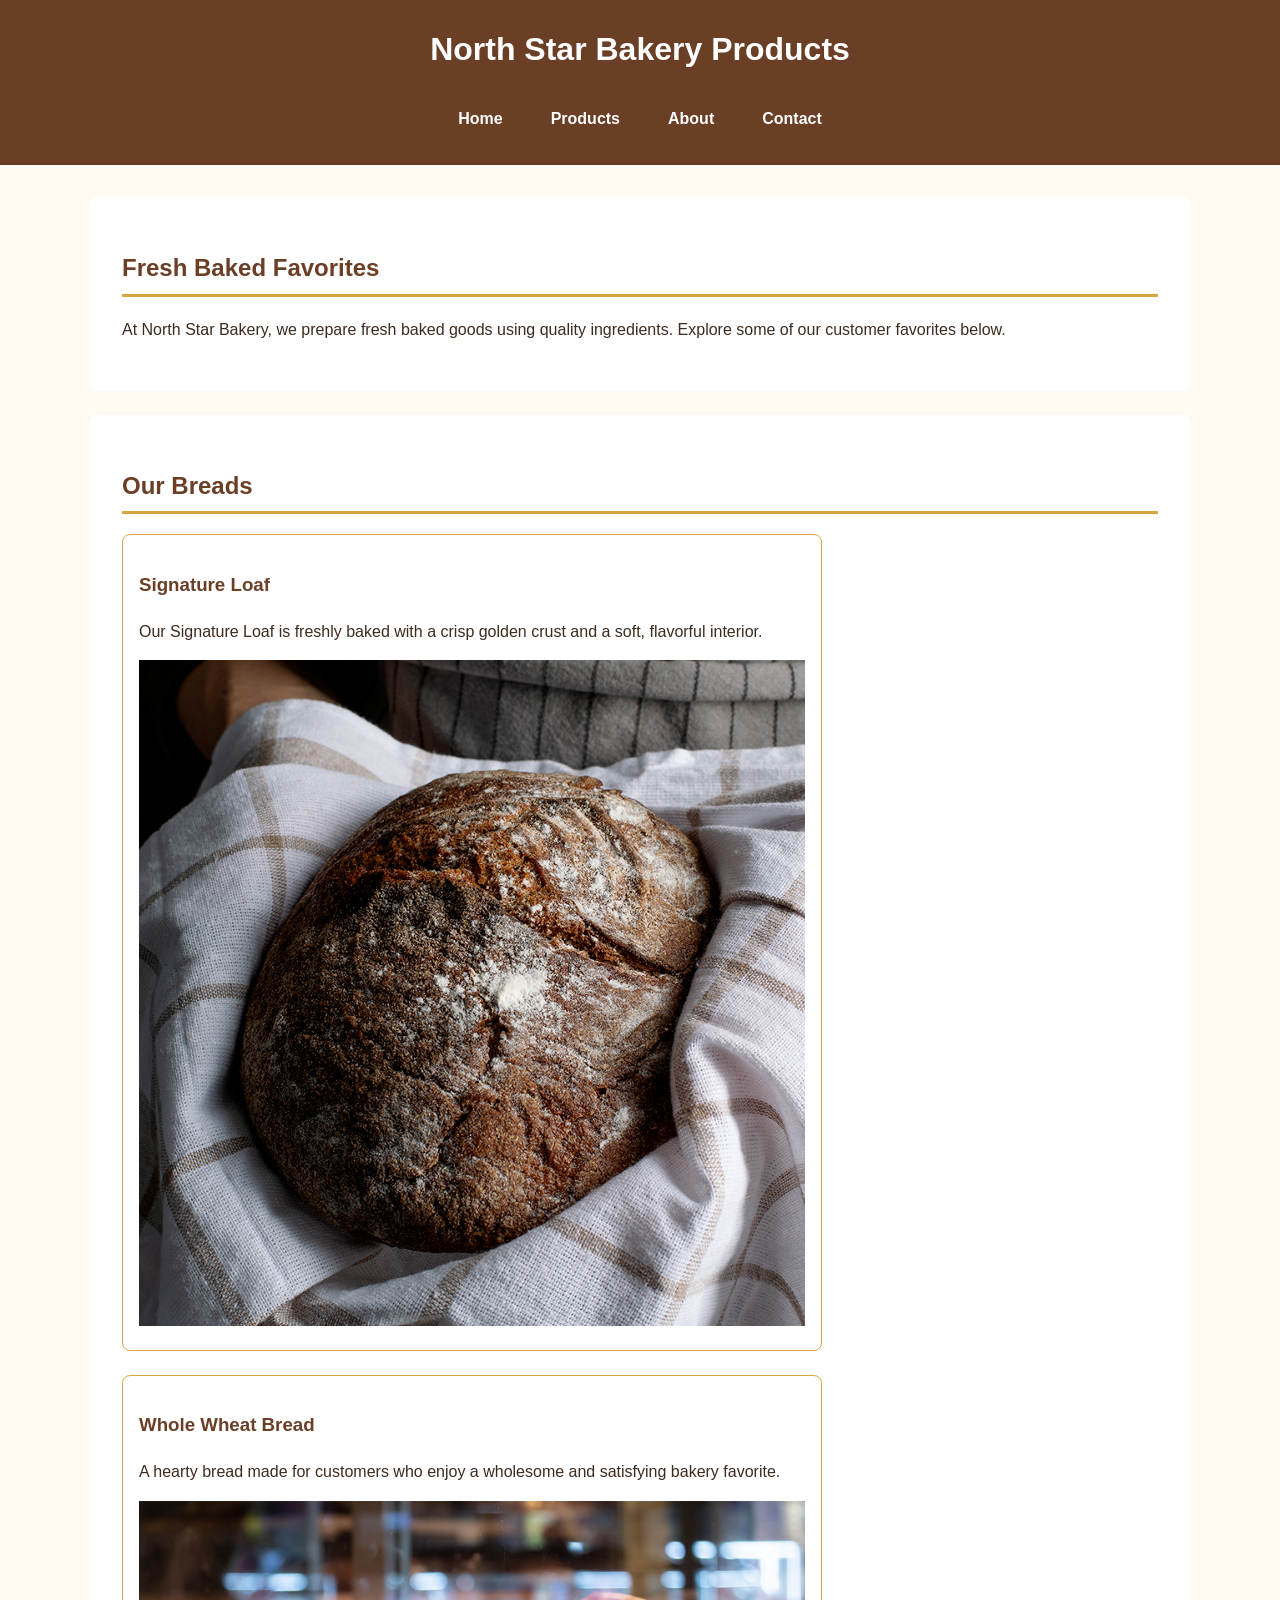
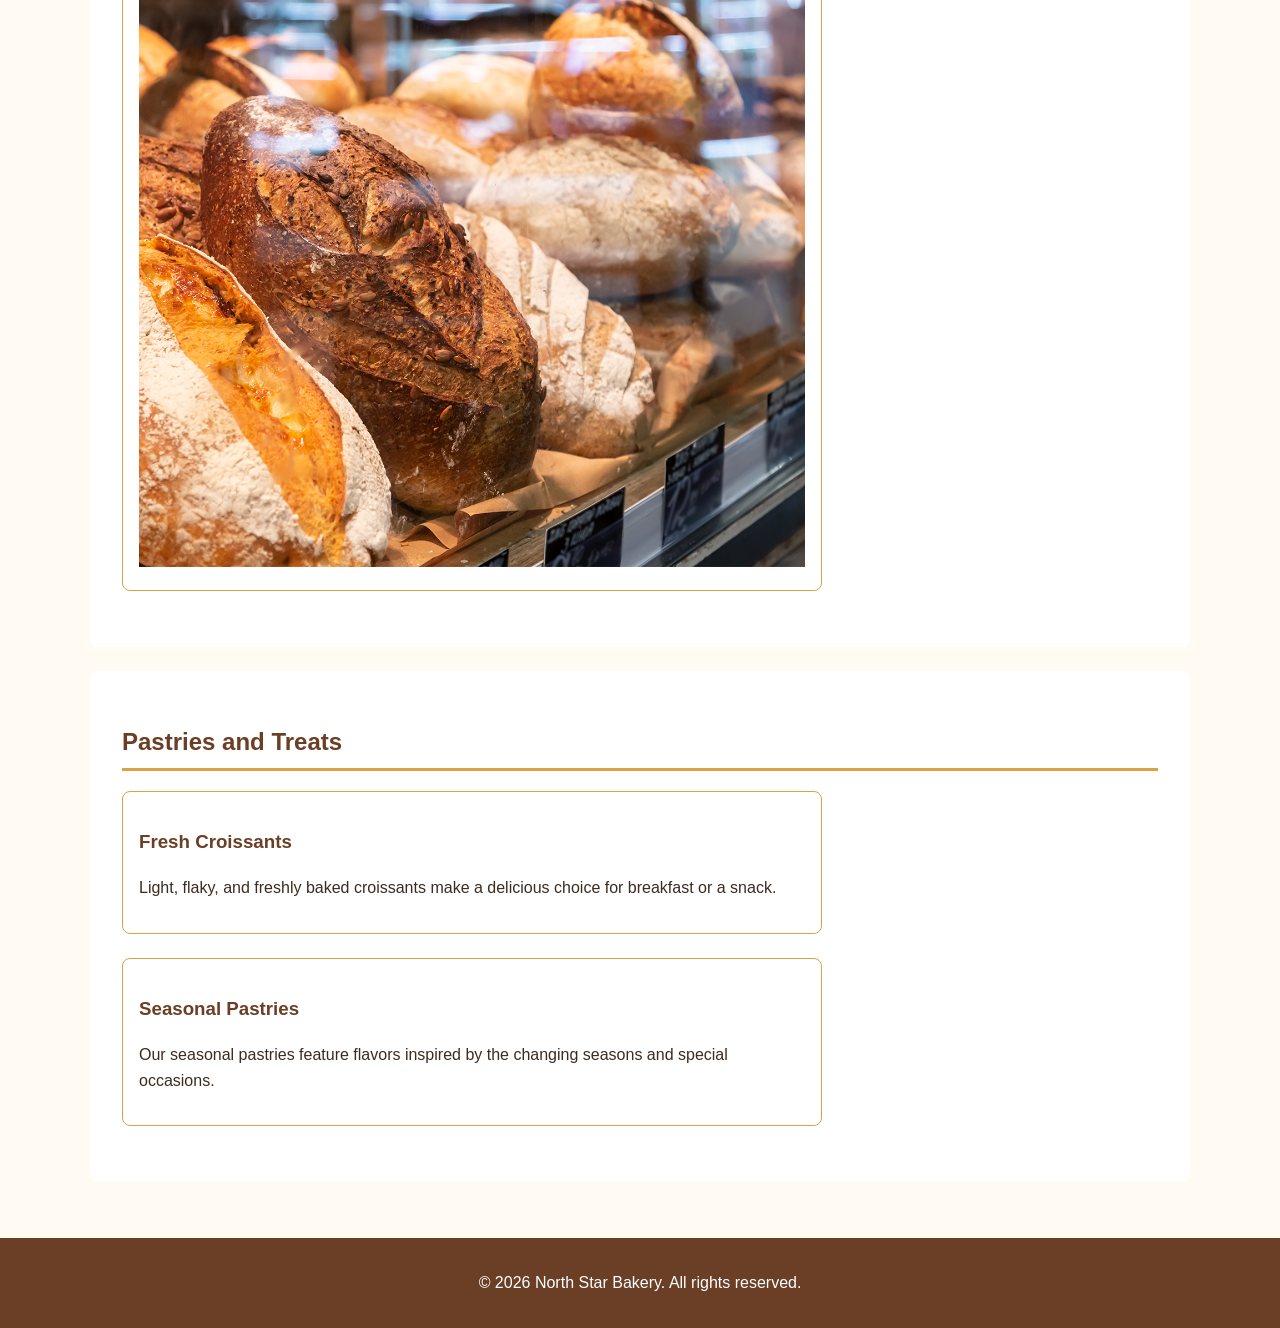
==== products.html @ 21d019b9 "Complete Touchstone 3 responsive website design" ====
<!DOCTYPE html>
<html lang="en">
<head>
    <meta charset="UTF-8">
    <meta name="viewport" content="width=device-width, initial-scale=1.0">
    <title>Products | North Star Bakery</title>
    
    <link rel="stylesheet" href="styles.css">
</head>

<body>

    <header>
        <h1>North Star Bakery Products</h1>

        <nav aria-label="Main navigation">
            <ul>
                <li><a href="index.html">Home</a></li>
                <li><a href="products.html">Products</a></li>
                <li><a href="about.html">About</a></li>
                <li><a href="contact.html">Contact</a></li>
            </ul>
        </nav>
    </header>

    <main>

        <section>
            <h2>Fresh Baked Favorites</h2>

            <p>
                At North Star Bakery, we prepare fresh baked goods
                using quality ingredients. Explore some of our customer
                favorites below.
            </p>
        </section>

        <section>
            <h2>Our Breads</h2>

            <article>
                <h3>Signature Loaf</h3>
                <p>
                    Our Signature Loaf is freshly baked with a crisp
                    golden crust and a soft, flavorful interior.
                </p>
                <img src="media/bakery-signature-loaf.png"
     alt="North Star Bakery Signature Loaf">
            </article>

            <article>
                <h3>Whole Wheat Bread</h3>
                <p>
                    A hearty bread made for customers who enjoy a
                    wholesome and satisfying bakery favorite.
                </p>
                <img src="media/bakery-bread.png"
     alt="Fresh Whole Wheat Bread">
            </article>
        </section>

        <section>
            <h2>Pastries and Treats</h2>

            <article>
                <h3>Fresh Croissants</h3>
                <p>
                    Light, flaky, and freshly baked croissants make
                    a delicious choice for breakfast or a snack.
                </p>
            </article>

            <article>
                <h3>Seasonal Pastries</h3>
                <p>
                    Our seasonal pastries feature flavors inspired
                    by the changing seasons and special occasions.
                </p>
            </article>
        </section>

    </main>

    <footer>
        <p>&copy; 2026 North Star Bakery. All rights reserved.</p>
    </footer>

</body>
</html>
---- styles.css ----
/* North Star Bakery - Touchstone 3 */

/* Base styles - mobile first */
* {
    box-sizing: border-box;
}

body {
    margin: 0;
    font-family: Arial, Helvetica, sans-serif;
    line-height: 1.6;
    color: #3d2b1f;
    background-color: #fffaf2;
}

/* Header */
header {
    background-color: #6b3e26;
    color: #ffffff;
    padding: 1.5rem 1rem;
    text-align: center;
}

header h1 {
    margin-top: 0;
}

header img {
    max-width: 120px;
    height: auto;
}

/* Navigation - Flexbox */
nav ul {
    list-style: none;
    margin: 1rem 0 0;
    padding: 0;
    display: flex;
    flex-direction: column;
    gap: 0.5rem;
}

nav a {
    display: block;
    color: #ffffff;
    text-decoration: none;
    font-weight: bold;
    padding: 0.6rem 1rem;
}

nav a:hover,
nav a:focus {
    background-color: #d9a441;
    color: #3d2b1f;
}

/* Main content */
main {
    width: 90%;
    max-width: 1100px;
    margin: 0 auto;
    padding: 1.5rem 0;
}

section {
    background-color: #ffffff;
    margin-bottom: 1.5rem;
    padding: 1.25rem;
    border-radius: 8px;
}

h2,
h3 {
    color: #6b3e26;
}

h2 {
    border-bottom: 3px solid #d9a441;
    padding-bottom: 0.4rem;
}

/* Images and media */
img,
video {
    max-width: 100%;
    height: auto;
}

figure {
    margin: 1rem 0;
}

figcaption {
    font-style: italic;
    margin-top: 0.5rem;
}

/* Product articles */
article {
    margin-bottom: 1.5rem;
    padding: 1rem;
    border: 1px solid #d9a441;
    border-radius: 8px;
}

/* Contact form */
form {
    max-width: 700px;
}

fieldset {
    border: 2px solid #d9a441;
    border-radius: 8px;
    margin-bottom: 1.5rem;
    padding: 1rem;
}

legend {
    font-weight: bold;
    color: #6b3e26;
}

label {
    display: block;
    font-weight: bold;
    margin-bottom: 0.3rem;
}

input,
select,
textarea {
    width: 100%;
    padding: 0.7rem;
    border: 1px solid #6b3e26;
    border-radius: 4px;
    font: inherit;
}

button {
    background-color: #6b3e26;
    color: #ffffff;
    border: none;
    border-radius: 4px;
    padding: 0.8rem 1.5rem;
    font: inherit;
    font-weight: bold;
    cursor: pointer;
}

button:hover,
button:focus {
    background-color: #d9a441;
    color: #3d2b1f;
}

/* Footer */
footer {
    background-color: #6b3e26;
    color: #ffffff;
    text-align: center;
    padding: 1rem;
}

/* Larger screens */
@media (min-width: 768px) {
    nav ul {
        flex-direction: row;
        justify-content: center;
        gap: 1rem;
    }

    main {
        padding: 2rem 0;
    }

    section {
        padding: 2rem;
    }

    article {
        max-width: 700px;
    }
}
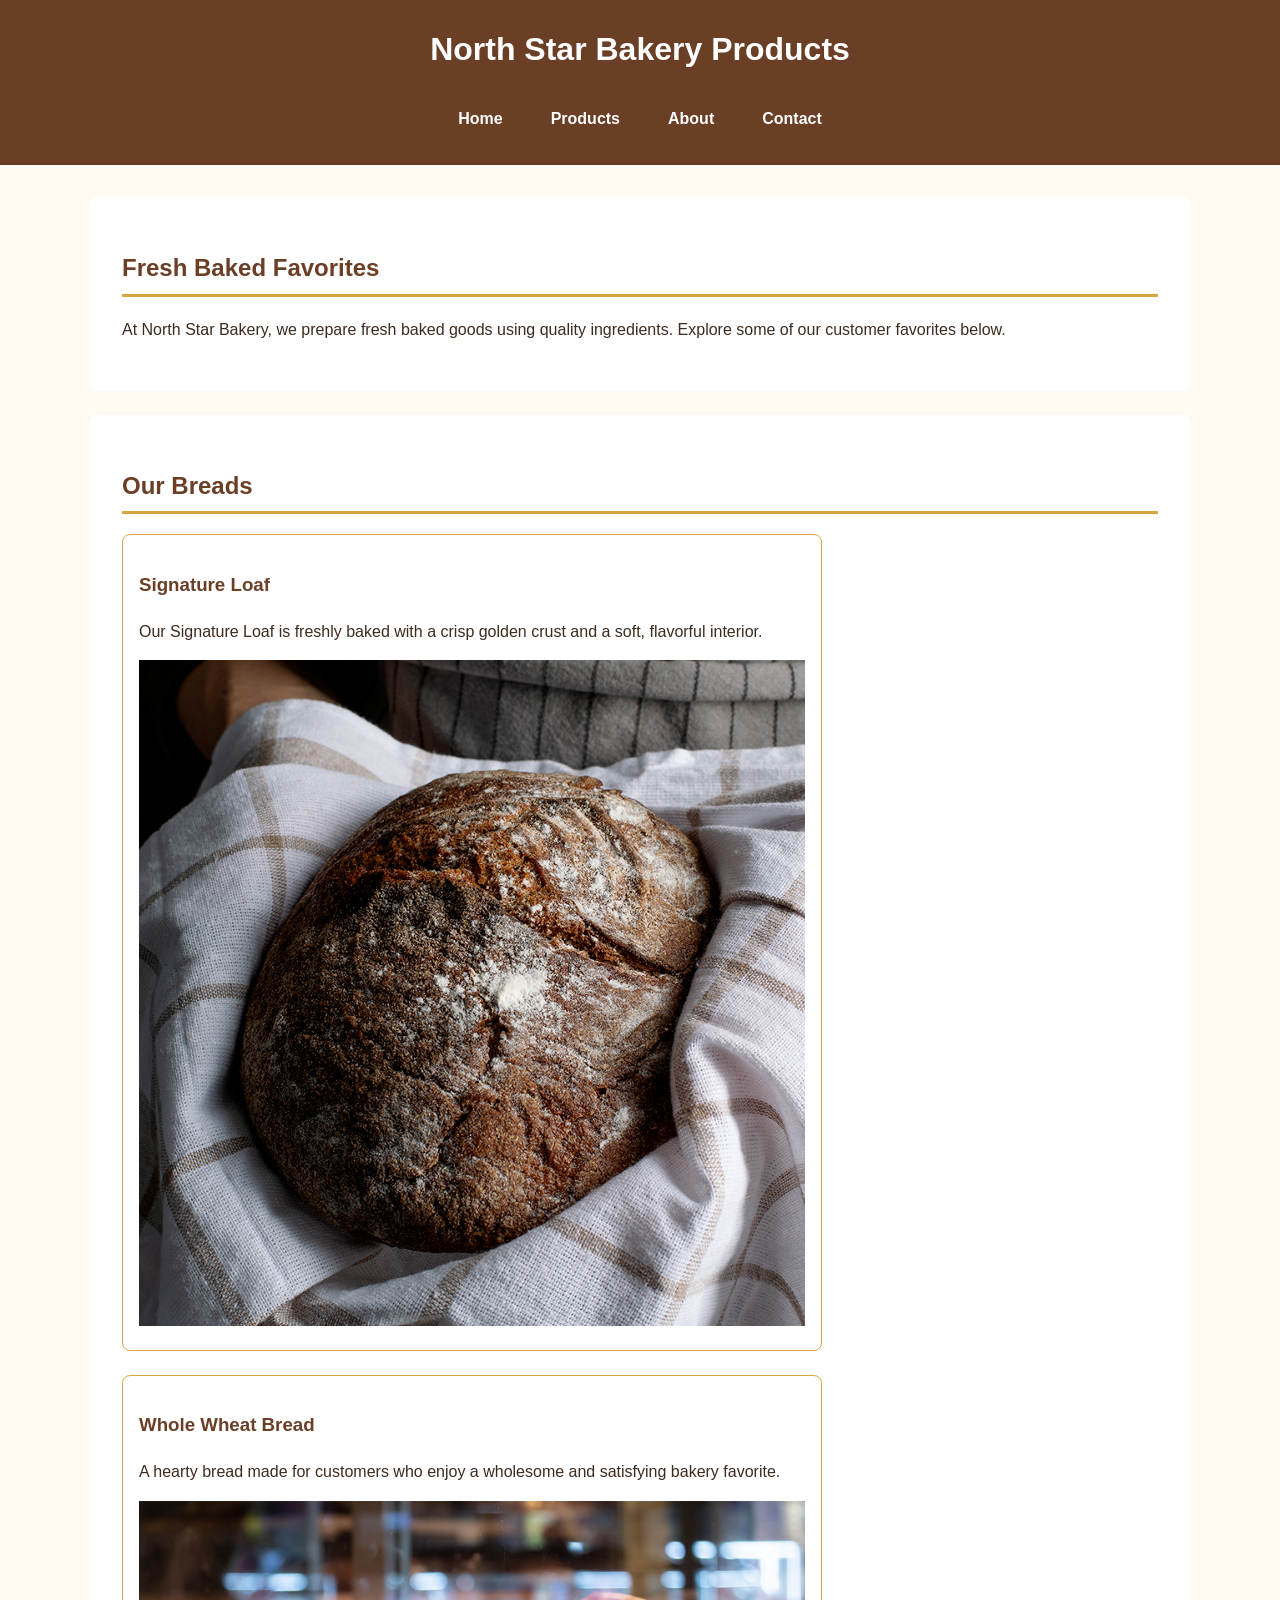
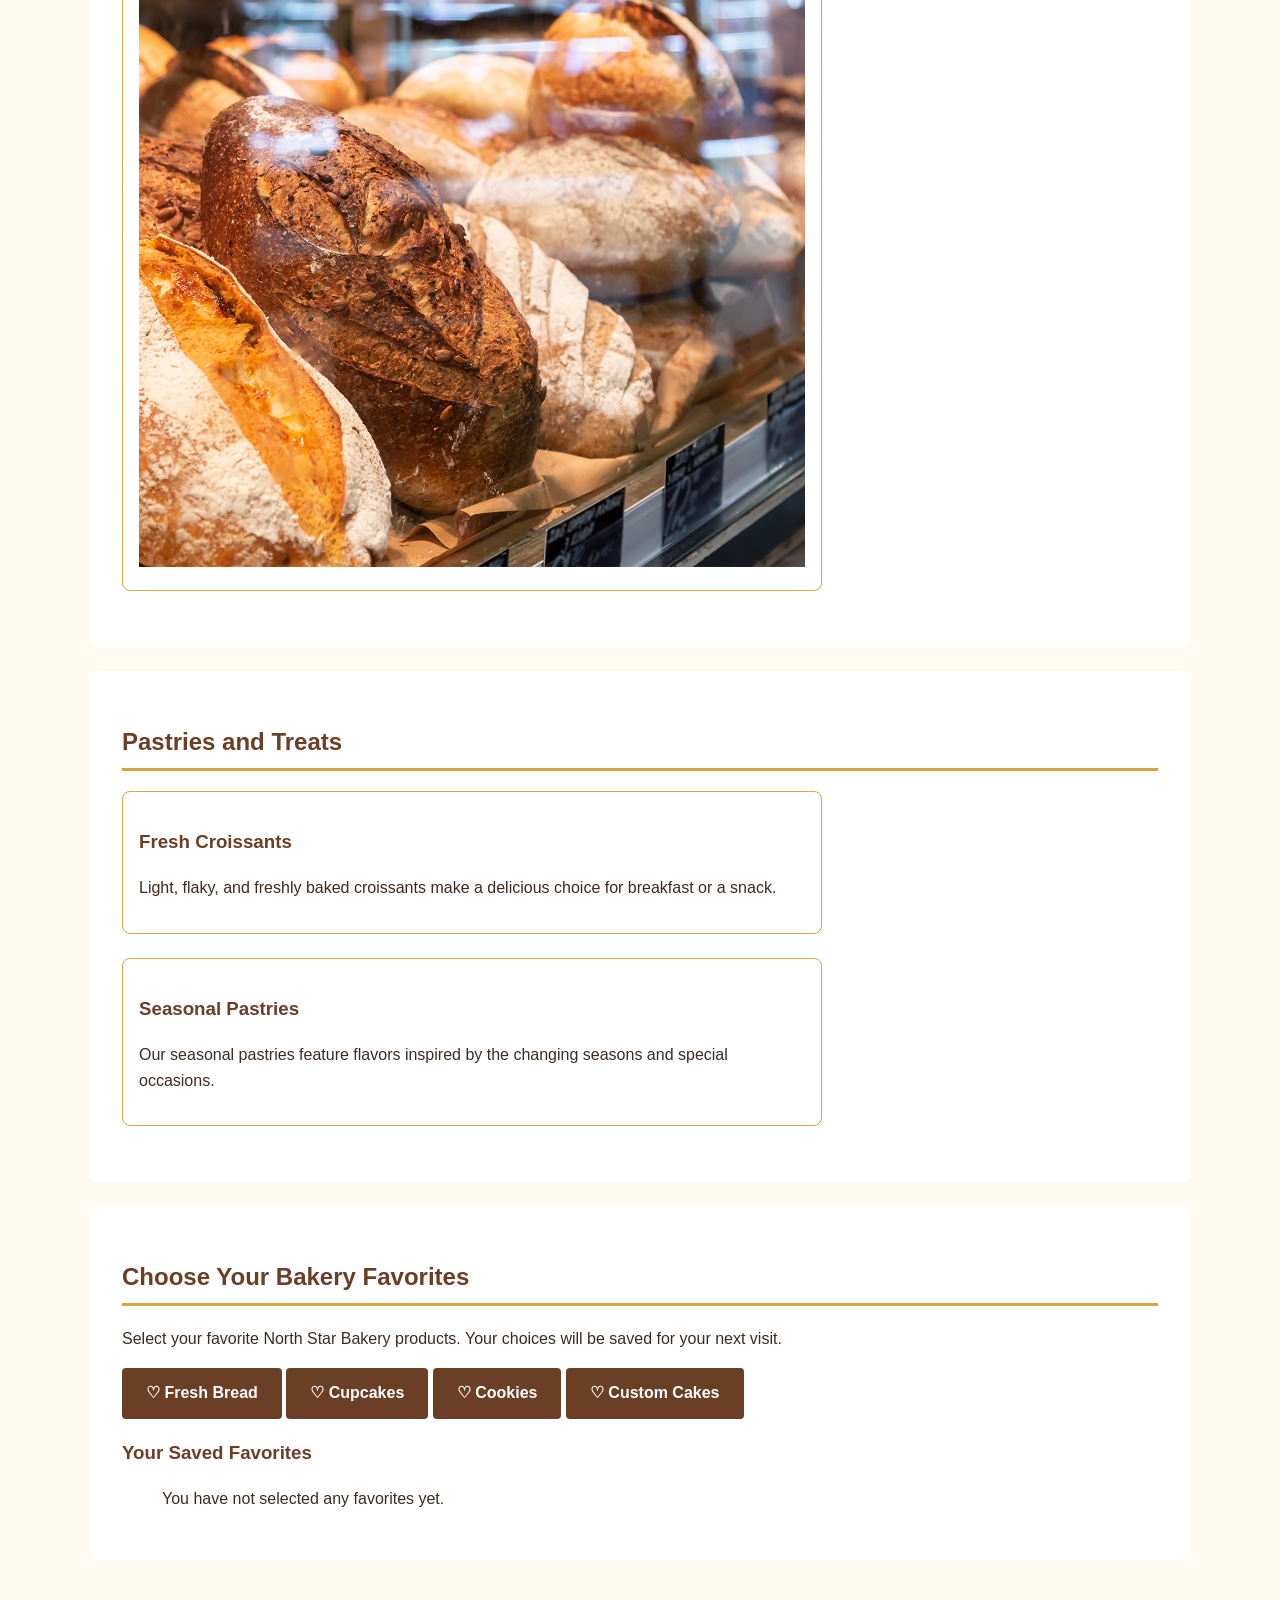
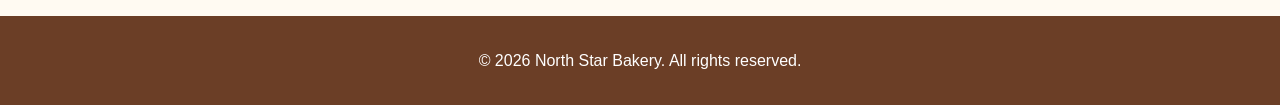
==== commit b5766689: "Implement favorites section for bakery products Added a favorites section for users to select and sa" ====
--- a/products.html
+++ b/products.html
@@ -79,11 +79,43 @@
             </article>
         </section>
 
+        <section class="favorites-section">
+    <h2>Choose Your Bakery Favorites</h2>
+    <p>
+        Select your favorite North Star Bakery products.
+        Your choices will be saved for your next visit.
+    </p>
+
+    <div class="favorite-buttons">
+        <button type="button" onclick="toggleFavorite('Fresh Bread')">
+            ♡ Fresh Bread
+        </button>
+
+        <button type="button" onclick="toggleFavorite('Cupcakes')">
+            ♡ Cupcakes
+        </button>
+
+        <button type="button" onclick="toggleFavorite('Cookies')">
+            ♡ Cookies
+        </button>
+
+        <button type="button" onclick="toggleFavorite('Custom Cakes')">
+            ♡ Custom Cakes
+        </button>
+    </div>
+
+    <h3>Your Saved Favorites</h3>
+    <ul id="favorites-list">
+        <li>You have not selected any favorites yet.</li>
+    </ul>
+</section>
+
     </main>
 
     <footer>
         <p>&copy; 2026 North Star Bakery. All rights reserved.</p>
     </footer>
+    <script src="script.js"></script>
 
 </body>
-</html>+</html>
